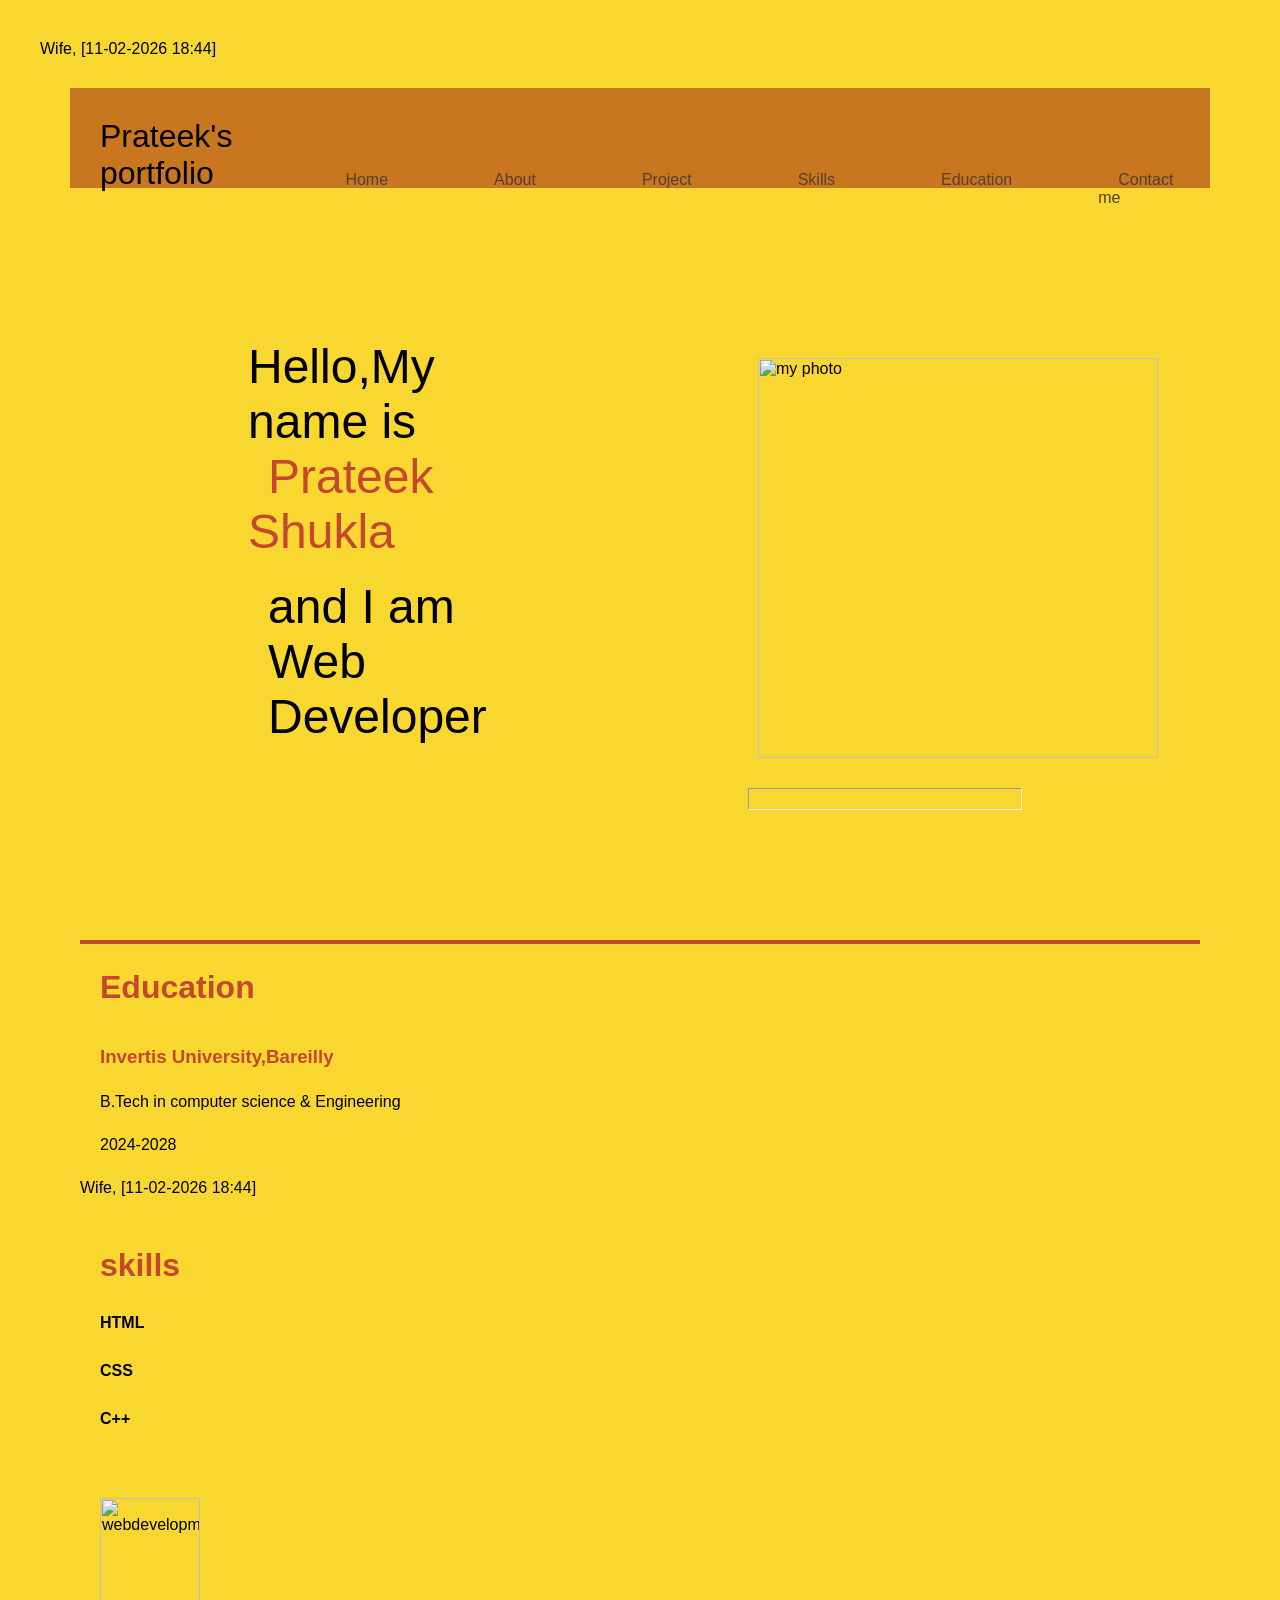
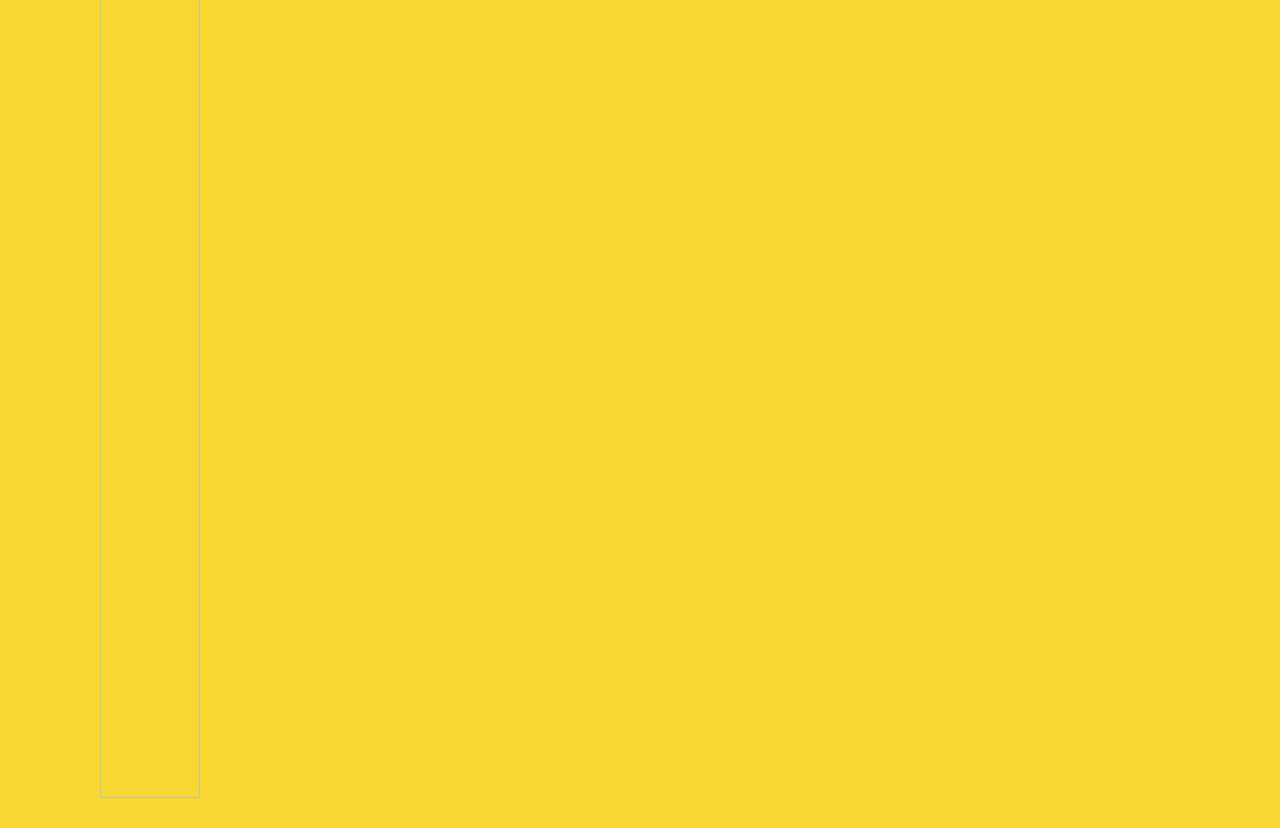
==== index.html @ ced0cb63 "Create initial developer portfolio webpage Initial commit of the developer portfolio webpage with se" ====
Wife, [11-02-2026 18:44]
<!DOCTYPE html>
<html lang="en">
<head>
    <meta charset="UTF-8">
    <meta name="viewport" content="width=device-width, initial-scale=1.0">
    <title> prateek developer portfolio</title>
    <style>
        *{
            margin:10;
            padding:10;
        }
        body{
            background-color:#F8D830;
            color:black;
            font-family:'poppins',sans-serif;

        }
        nav{
            display: flex;
            justify-content:space around;
            align-items: centre;
            height: 80px;
            background-color:#C87620;

        }
        nav ul{
            display: flex;
            justify-content: center;


        }
        nav ul li {
            list-style:none;
            margin:23px;


        }
        .left{
            font-size: 2rem;

        }
        .firstSection{
            display:flex;
            justify-content:space-around;
            align-items: center;
            margin:80px;


        }
        .firstSection > div{
            width:30%;
        }
        .leftSection{
            font-size:3rem;

        }
        .rightSection{
            
            
        }
        .rightSection img{
            width:400px;
            height:auto;


        }
        .purple{
            color:#C54730;

        }
        nav ul li a{
            text-decoration: none;
            color:#593D30;
        }
        nav ul li a:hover{
            text-decoration:none;
            color: black;
            size:2;

        }
        #element{
            color:#C54730;
        }
        .edu{
            font-size:2rem;
            font-weight:bold;
            color:#C54730;
        }
        .secondSection::before{
            content:"";
            display:block;
            width:100%;
            height:4px;
            background-color:#C54730;
            margin-bottom: 15px;
        }
        .edu-box{
            padding:20px
            width: 60%;
            margin:auto;
            border-radius:10px;
        }
        .edu-box h3{
            margin:0;
            color:#C54730
        }
        .edu-box p{
            margin:5px 0;
        }
        .thirdSection{
            width:100;
            
        }
        .thirdSection h2{
            font-size:2rem;
            color:#C54730;


        }
        .thirdSection div{
            color:black;
            font-weight:bold;
            transition:0.3s;

        }
        .lastSection{
            width:100%;
            height:100vh;
            margin:0;
            padding:0;
            
        }
        .lastSection div{
            width:100;
            height:100%;

        }
        .lastSection img{
            width: 100%;
            height:100%;
            object-fit:cover;
            display:block;
        }

    </style>
</head>
<body>
    <header>
        <nav>
            <div class="left"> Prateek's portfolio</div>
            <div class="right">
                <ul>
                    <li><a href="/">Home</a></li>
                    <li><a href="/">About</a></li>
                    <li><a href="/">Project</a></li>
                    <li><a href="/">Skills</a></li>
                    <li><a href="/">Education</a></li>
                    <li><a href="/"> Contact me</a></li>
                        
                </ul>
                 </div>
        </nav>
    </header>
    <main>
        <section class="firstSection">
            <div class="leftSection">
                Hello,My name is <span class="purple"> Prateek Shukla</span>
                <div>and I am Web Developer</div>
                  <span id="element"></span>

            </div>
            <div class="rightSection">
                <img src="6082154036443418279_121.jpg"alt="my photo"
            </div>
            <hr>

        </section>
        <section class="secondSection"> <h2 class="edu">Education</h2>
            <div class="edu-box"><h3>Invertis University,Bareilly</h3>
            <p>B.Tech in computer science & Engineering</p>
            <p>2024-2028</p>
        </div>

Wife, [11-02-2026 18:44]
</section>
        <section class="thirdSection">
            <h2 class=skills>skills </h2>
            <div> HTML</div>
            <div> CSS</div>
            <div> C++</div>
        </section>
        <section class="lastSection">
            <div>
                <img src="istockphoto-1371339413-612x612.jpg"alt="webdevelopment"
            </div>
        </section>




    </main>
    
</script>

    <script src="https://unpkg.com/typed.js@3.0.0/dist/typed.umd.js"></script>
    <script>
    var typed = new Typed('#element', {
      strings: ['Web deveoper','Web Designer', 'Reasearcher',],
      typeSpeed: 50,
    });
  </script>



</body>
</html>
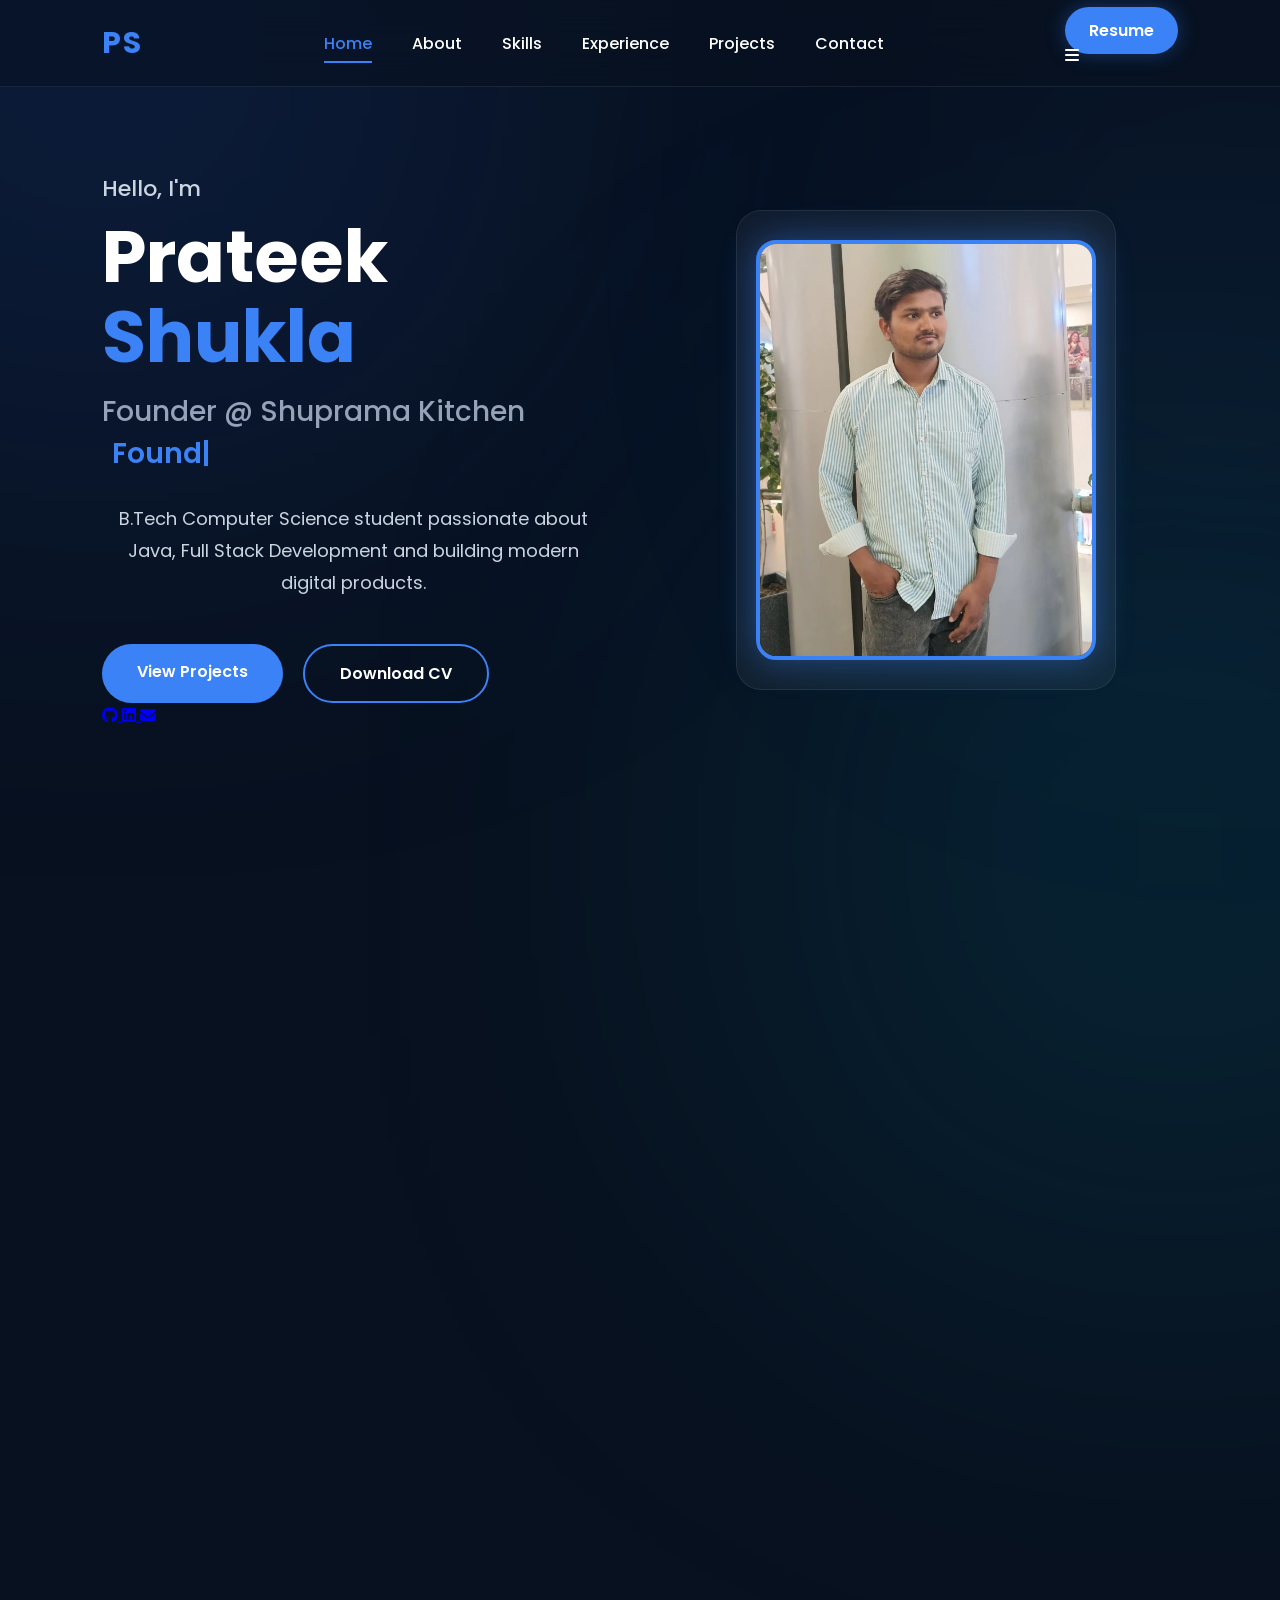
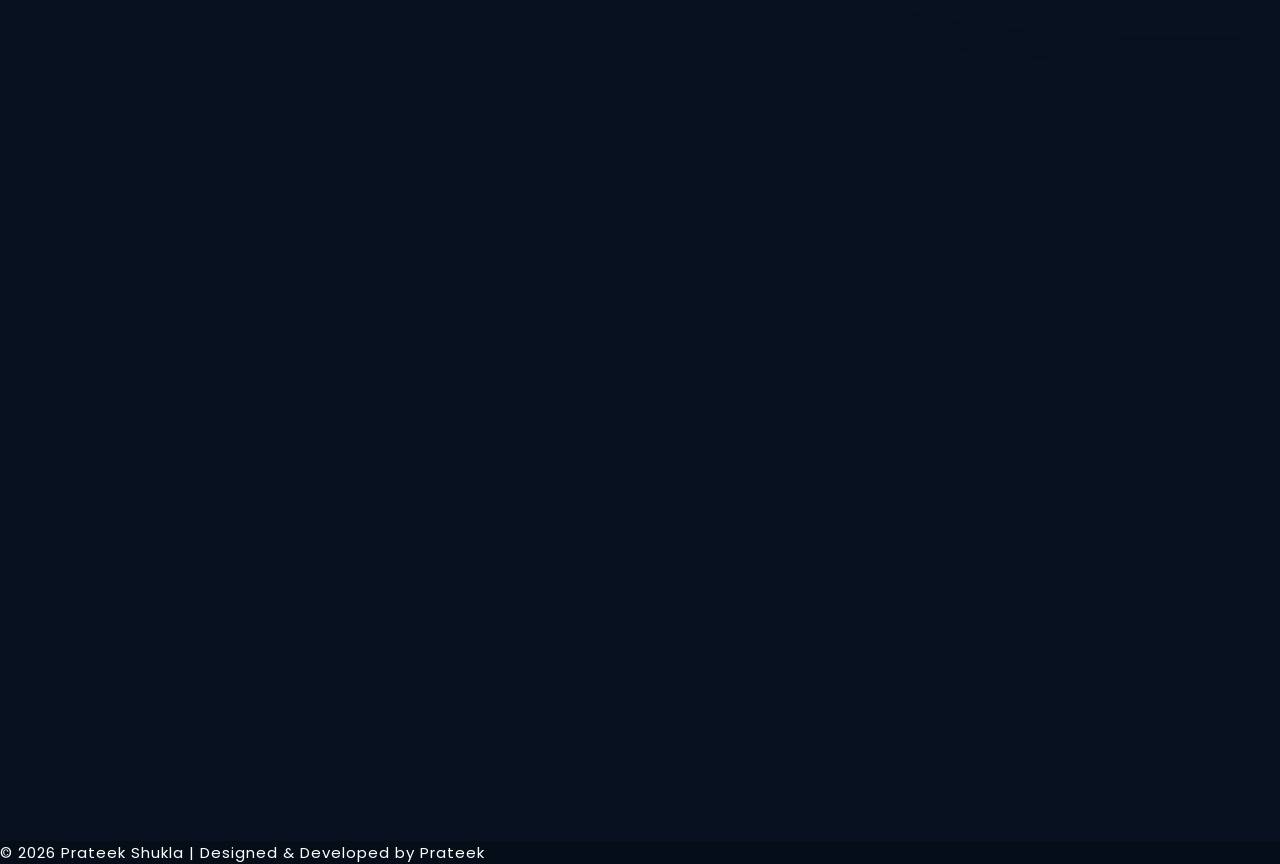
==== commit d0d45de9: "Initial Portfolio Website" ====
--- a/index.html
+++ b/index.html
@@ -1,217 +1,334 @@
-Wife, [11-02-2026 18:44]
 <!DOCTYPE html>
 <html lang="en">
+
 <head>
+
     <meta charset="UTF-8">
     <meta name="viewport" content="width=device-width, initial-scale=1.0">
-    <title> prateek developer portfolio</title>
-    <style>
-        *{
-            margin:10;
-            padding:10;
-        }
-        body{
-            background-color:#F8D830;
-            color:black;
-            font-family:'poppins',sans-serif;
-
-        }
-        nav{
-            display: flex;
-            justify-content:space around;
-            align-items: centre;
-            height: 80px;
-            background-color:#C87620;
-
-        }
-        nav ul{
-            display: flex;
-            justify-content: center;
-
-
-        }
-        nav ul li {
-            list-style:none;
-            margin:23px;
-
-
-        }
-        .left{
-            font-size: 2rem;
-
-        }
-        .firstSection{
-            display:flex;
-            justify-content:space-around;
-            align-items: center;
-            margin:80px;
-
-
-        }
-        .firstSection > div{
-            width:30%;
-        }
-        .leftSection{
-            font-size:3rem;
-
-        }
-        .rightSection{
-            
-            
-        }
-        .rightSection img{
-            width:400px;
-            height:auto;
-
-
-        }
-        .purple{
-            color:#C54730;
-
-        }
-        nav ul li a{
-            text-decoration: none;
-            color:#593D30;
-        }
-        nav ul li a:hover{
-            text-decoration:none;
-            color: black;
-            size:2;
-
-        }
-        #element{
-            color:#C54730;
-        }
-        .edu{
-            font-size:2rem;
-            font-weight:bold;
-            color:#C54730;
-        }
-        .secondSection::before{
-            content:"";
-            display:block;
-            width:100%;
-            height:4px;
-            background-color:#C54730;
-            margin-bottom: 15px;
-        }
-        .edu-box{
-            padding:20px
-            width: 60%;
-            margin:auto;
-            border-radius:10px;
-        }
-        .edu-box h3{
-            margin:0;
-            color:#C54730
-        }
-        .edu-box p{
-            margin:5px 0;
-        }
-        .thirdSection{
-            width:100;
-            
-        }
-        .thirdSection h2{
-            font-size:2rem;
-            color:#C54730;
-
-
-        }
-        .thirdSection div{
-            color:black;
-            font-weight:bold;
-            transition:0.3s;
-
-        }
-        .lastSection{
-            width:100%;
-            height:100vh;
-            margin:0;
-            padding:0;
-            
-        }
-        .lastSection div{
-            width:100;
-            height:100%;
-
-        }
-        .lastSection img{
-            width: 100%;
-            height:100%;
-            object-fit:cover;
-            display:block;
-        }
-
-    </style>
+
+    <title>Prateek Shukla | Portfolio</title>
+
+    <link rel="preconnect" href="https://fonts.googleapis.com">
+    <link rel="preconnect" href="https://fonts.gstatic.com" crossorigin>
+
+    <link href="https://fonts.googleapis.com/css2?family=Poppins:wght@300;400;500;600;700;800&display=swap"
+        rel="stylesheet">
+
+    <link rel="stylesheet"
+        href="https://cdnjs.cloudflare.com/ajax/libs/font-awesome/6.6.0/css/all.min.css">
+
+    <link rel="stylesheet" href="css/style.css">
+    <link rel="stylesheet" href="css/responsive.css">
+
 </head>
+
 <body>
+
     <header>
-        <nav>
-            <div class="left"> Prateek's portfolio</div>
-            <div class="right">
-                <ul>
-                    <li><a href="/">Home</a></li>
-                    <li><a href="/">About</a></li>
-                    <li><a href="/">Project</a></li>
-                    <li><a href="/">Skills</a></li>
-                    <li><a href="/">Education</a></li>
-                    <li><a href="/"> Contact me</a></li>
-                        
-                </ul>
-                 </div>
+
+        <nav class="navbar">
+
+            <div class="logo">
+                PS
+            </div>
+
+            <ul class="nav-links">
+
+                <li><a href="#home">Home</a></li>
+
+                <li><a href="#about">About</a></li>
+
+                <li><a href="#skills">Skills</a></li>
+
+                <li><a href="#experience">Experience</a></li>
+
+                <li><a href="#projects">Projects</a></li>
+
+                <li><a href="#contact">Contact</a></li>
+
+            </ul>
+
+            <div class="nav-right">
+
+                <a href="assets/resume.pdf" class="resume-btn" download>
+                    Resume
+                </a>
+
+                <div class="menu-btn">
+                    <i class="fa-solid fa-bars"></i>
+                </div>
+
+            </div>
+
         </nav>
+
     </header>
-    <main>
-        <section class="firstSection">
-            <div class="leftSection">
-                Hello,My name is <span class="purple"> Prateek Shukla</span>
-                <div>and I am Web Developer</div>
-                  <span id="element"></span>
-
-            </div>
-            <div class="rightSection">
-                <img src="6082154036443418279_121.jpg"alt="my photo"
-            </div>
-            <hr>
-
-        </section>
-        <section class="secondSection"> <h2 class="edu">Education</h2>
-            <div class="edu-box"><h3>Invertis University,Bareilly</h3>
-            <p>B.Tech in computer science & Engineering</p>
-            <p>2024-2028</p>
-        </div>
-
-Wife, [11-02-2026 18:44]
-</section>
-        <section class="thirdSection">
-            <h2 class=skills>skills </h2>
-            <div> HTML</div>
-            <div> CSS</div>
-            <div> C++</div>
-        </section>
-        <section class="lastSection">
-            <div>
-                <img src="istockphoto-1371339413-612x612.jpg"alt="webdevelopment"
-            </div>
-        </section>
-
-
-
-
-    </main>
-    
-</script>
-
-    <script src="https://unpkg.com/typed.js@3.0.0/dist/typed.umd.js"></script>
-    <script>
-    var typed = new Typed('#element', {
-      strings: ['Web deveoper','Web Designer', 'Reasearcher',],
-      typeSpeed: 50,
-    });
-  </script>
-
-
+
+    <!-- HERO -->
+
+    <section class="hero" id="home">
+
+        <div class="hero-left">
+
+            <h3>Hello, I'm</h3>
+
+            <h1>
+                Prateek <span>Shukla</span>
+            </h1>
+
+            <h2>
+                Founder @ Shuprama Kitchen
+            </h2>
+
+            <p>
+
+                B.Tech Computer Science student passionate about Java,
+                Full Stack Development and building modern digital products.
+
+            </p>
+
+            <div class="buttons">
+
+                <a href="#projects" class="btn">
+                    View Projects
+                </a>
+
+                <a href="assets/resume.pdf" download class="btn outline">
+                    Download CV
+                </a>
+
+            </div>
+
+            <div class="social-icons">
+
+                <a href="https://github.com/YOUR_USERNAME" target="_blank">
+                    <i class="fab fa-github"></i>
+                </a>
+
+                <a href="https://www.linkedin.com/in/prateek-shukla-16771534b" target="_blank">
+                    <i class="fab fa-linkedin"></i>
+                </a>
+
+                <a href="mailto:prateekshukla0610@gmail.com">
+                    <i class="fa-solid fa-envelope"></i>
+                </a>
+
+            </div>
+
+        </div>
+
+        <div class="hero-right">
+
+            <div class="profile-card">
+
+                <div class="circle">
+
+                    <img src="assets/images/profile.png" alt="Prateek Shukla">
+
+                </div>
+
+            </div>
+
+        </div>
+
+    </section>
+
+    <!-- ABOUT -->
+
+    <section id="about">
+
+        <h2 class="section-title">
+            About Me
+        </h2>
+
+        <p>
+
+            I am a Computer Science Engineering student at Invertis University
+            and Founder of Shuprama Kitchen. I love creating beautiful websites,
+            learning Java and building real-world software solutions.
+
+        </p>
+
+    </section>
+
+    <!-- SKILLS -->
+
+    <section id="skills">
+
+        <h2 class="section-title">
+            Skills
+        </h2>
+
+        <div class="skills-grid">
+
+            <div class="skill-card">Java</div>
+            <div class="skill-card">HTML5</div>
+            <div class="skill-card">CSS3</div>
+            <div class="skill-card">JavaScript</div>
+            <div class="skill-card">Git</div>
+            <div class="skill-card">GitHub</div>
+            <div class="skill-card">MySQL</div>
+            <div class="skill-card">JDBC</div>
+            <div class="skill-card">OOP</div>
+            <div class="skill-card">DSA</div>
+
+        </div>
+
+    </section>
+
+    <!-- EXPERIENCE -->
+
+    <section id="experience">
+
+        <h2 class="section-title">
+            Experience
+        </h2>
+
+        <div class="timeline">
+
+            <div class="timeline-item">
+
+                <h3>Founder</h3>
+
+                <h4>Shuprama Kitchen</h4>
+
+                <p>May 2024 - Present</p>
+
+            </div>
+
+            <div class="timeline-item">
+
+                <h3>Summer Intern</h3>
+
+                <h4>CodeAlpha</h4>
+
+                <p>June 2026 - Present</p>
+
+            </div>
+
+        </div>
+
+    </section>
+
+    <!-- PROJECTS -->
+
+    <section id="projects">
+
+        <h2 class="section-title">
+            Projects
+        </h2>
+
+        <div class="project-grid">
+
+            <div class="project-card">
+
+                <h3>Zevora</h3>
+
+                <p>
+                    Modern Food Ordering Platform.
+                </p>
+
+                <div class="project-links">
+
+                    <a href="#">GitHub</a>
+
+                    <a href="#">Live Demo</a>
+
+                </div>
+
+            </div>
+
+            <div class="project-card">
+
+                <h3>Library Management System</h3>
+
+                <p>
+                    Java Console based Project.
+                </p>
+
+                <div class="project-links">
+
+                    <a href="#">GitHub</a>
+
+                    <a href="#">Live Demo</a>
+
+                </div>
+
+            </div>
+
+            <div class="project-card">
+
+                <h3>Portfolio Website</h3>
+
+                <p>
+                    Responsive Portfolio using HTML CSS JavaScript.
+                </p>
+
+                <div class="project-links">
+
+                    <a href="#">GitHub</a>
+
+                    <a href="#">Live Demo</a>
+
+                </div>
+
+            </div>
+
+        </div>
+
+    </section>
+
+    <!-- CONTACT -->
+
+    <section id="contact">
+
+        <h2 class="section-title">
+            Contact
+        </h2>
+
+        <p>
+
+            📧
+            <a href="mailto:prateekshukla0610@gmail.com">
+                prateekshukla0610@gmail.com
+            </a>
+
+        </p>
+
+        <p>
+
+            💼
+            <a href="https://www.linkedin.com/in/prateek-shukla-16771534b"
+                target="_blank">
+
+                LinkedIn
+
+            </a>
+
+        </p>
+
+        <p>
+
+            💻
+            <a href="https://github.com/YOUR_USERNAME"
+                target="_blank">
+
+                GitHub
+
+            </a>
+
+        </p>
+
+    </section>
+
+    <footer>
+
+        © 2026 Prateek Shukla | Designed & Developed by Prateek
+
+    </footer>
+
+    <script src="js/script.js"></script>
 
 </body>
-</html>
+
+</html>
--- a/css/style.css
+++ b/css/style.css
@@ -0,0 +1,1317 @@
+/* =========================
+   GOOGLE RESET
+========================= */
+
+*{
+    margin:0;
+    padding:0;
+    box-sizing:border-box;
+}
+
+html{
+    scroll-behavior:smooth;
+}
+
+body{
+
+    font-family:'Poppins',sans-serif;
+
+    background:#08111f;
+
+    color:#fff;
+
+    overflow-x:hidden;
+
+}
+
+/* =========================
+SCROLLBAR
+========================= */
+
+::-webkit-scrollbar{
+
+width:10px;
+
+}
+
+::-webkit-scrollbar-track{
+
+background:#07101d;
+
+}
+
+::-webkit-scrollbar-thumb{
+
+background:#3b82f6;
+
+border-radius:30px;
+
+}
+
+/* =========================
+BACKGROUND
+========================= */
+
+body::before{
+
+content:"";
+
+position:fixed;
+
+width:700px;
+
+height:700px;
+
+background:#2563eb;
+
+filter:blur(220px);
+
+top:-300px;
+
+left:-250px;
+
+opacity:.18;
+
+z-index:-2;
+
+}
+
+body::after{
+
+content:"";
+
+position:fixed;
+
+width:700px;
+
+height:700px;
+
+background:#06b6d4;
+
+filter:blur(220px);
+
+bottom:-300px;
+
+right:-250px;
+
+opacity:.15;
+
+z-index:-2;
+
+}
+
+/* =========================
+NAVBAR
+========================= */
+
+header{
+
+position:fixed;
+
+top:0;
+
+left:0;
+
+width:100%;
+
+z-index:999;
+
+padding:18px 8%;
+
+backdrop-filter:blur(18px);
+
+background:rgba(10,20,35,.55);
+
+border-bottom:1px solid rgba(255,255,255,.08);
+
+}
+
+.navbar{
+
+display:flex;
+
+align-items:center;
+
+justify-content:space-between;
+
+}
+
+.logo{
+
+font-size:30px;
+
+font-weight:700;
+
+color:#3b82f6;
+
+cursor:pointer;
+
+letter-spacing:2px;
+
+}
+
+.nav-links{
+
+display:flex;
+
+list-style:none;
+
+gap:40px;
+
+}
+
+.nav-links a{
+
+color:#fff;
+
+text-decoration:none;
+
+font-weight:500;
+
+transition:.3s;
+
+position:relative;
+
+}
+
+.nav-links a::after{
+
+content:"";
+
+position:absolute;
+
+width:0;
+
+height:2px;
+
+background:#3b82f6;
+
+bottom:-8px;
+
+left:0;
+
+transition:.35s;
+
+}
+
+.nav-links a:hover::after{
+
+width:100%;
+
+}
+
+.nav-links a:hover{
+
+color:#3b82f6;
+
+}
+
+.resume-btn{
+
+padding:12px 24px;
+
+background:#3b82f6;
+
+border-radius:50px;
+
+text-decoration:none;
+
+color:#fff;
+
+font-weight:600;
+
+transition:.4s;
+
+box-shadow:0 0 20px rgba(59,130,246,.35);
+
+}
+
+.resume-btn:hover{
+
+transform:translateY(-4px);
+
+box-shadow:0 0 40px rgba(59,130,246,.55);
+
+}
+
+/* =========================
+HERO
+========================= */
+
+.hero{
+
+min-height:100vh;
+
+padding:120px 8%;
+
+display:flex;
+
+align-items:center;
+
+justify-content:space-between;
+
+gap:70px;
+
+}
+
+.hero-left{
+
+flex:1;
+
+}
+
+.hero-left h3{
+
+font-size:22px;
+
+font-weight:500;
+
+color:#cbd5e1;
+
+}
+
+.hero-left h1{
+
+font-size:72px;
+
+margin-top:12px;
+
+line-height:1.1;
+
+}
+
+.hero-left span{
+
+color:#3b82f6;
+
+}
+
+.hero-left h2{
+
+margin-top:15px;
+
+font-size:28px;
+
+font-weight:500;
+
+color:#94a3b8;
+
+}
+
+.hero-left p{
+
+margin-top:28px;
+
+line-height:32px;
+
+font-size:18px;
+
+max-width:650px;
+
+color:#cbd5e1;
+
+}
+
+.buttons{
+
+display:flex;
+
+gap:20px;
+
+margin-top:45px;
+
+}
+
+.btn{
+
+padding:15px 35px;
+
+border-radius:50px;
+
+background:#3b82f6;
+
+text-decoration:none;
+
+color:#fff;
+
+font-weight:600;
+
+transition:.35s;
+
+}
+
+.btn:hover{
+
+transform:translateY(-5px);
+
+box-shadow:0 0 35px rgba(59,130,246,.45);
+
+}
+
+.outline{
+
+background:transparent;
+
+border:2px solid #3b82f6;
+
+}
+
+.outline:hover{
+
+background:#3b82f6;
+
+}
+/* =========================
+   GOOGLE RESET
+========================= */
+
+*{
+    margin:0;
+    padding:0;
+    box-sizing:border-box;
+}
+
+html{
+    scroll-behavior:smooth;
+}
+
+body{
+
+    font-family:'Poppins',sans-serif;
+
+    background:#08111f;
+
+    color:#fff;
+
+    overflow-x:hidden;
+
+}
+
+/* =========================
+SCROLLBAR
+========================= */
+
+::-webkit-scrollbar{
+
+width:10px;
+
+}
+
+::-webkit-scrollbar-track{
+
+background:#07101d;
+
+}
+
+::-webkit-scrollbar-thumb{
+
+background:#3b82f6;
+
+border-radius:30px;
+
+}
+
+/* =========================
+BACKGROUND
+========================= */
+
+body::before{
+
+content:"";
+
+position:fixed;
+
+width:700px;
+
+height:700px;
+
+background:#2563eb;
+
+filter:blur(220px);
+
+top:-300px;
+
+left:-250px;
+
+opacity:.18;
+
+z-index:-2;
+
+}
+
+body::after{
+
+content:"";
+
+position:fixed;
+
+width:700px;
+
+height:700px;
+
+background:#06b6d4;
+
+filter:blur(220px);
+
+bottom:-300px;
+
+right:-250px;
+
+opacity:.15;
+
+z-index:-2;
+
+}
+
+/* =========================
+NAVBAR
+========================= */
+
+header{
+
+position:fixed;
+
+top:0;
+
+left:0;
+
+width:100%;
+
+z-index:999;
+
+padding:18px 8%;
+
+backdrop-filter:blur(18px);
+
+background:rgba(10,20,35,.55);
+
+border-bottom:1px solid rgba(255,255,255,.08);
+
+}
+
+.navbar{
+
+display:flex;
+
+align-items:center;
+
+justify-content:space-between;
+
+}
+
+.logo{
+
+font-size:30px;
+
+font-weight:700;
+
+color:#3b82f6;
+
+cursor:pointer;
+
+letter-spacing:2px;
+
+}
+
+.nav-links{
+
+display:flex;
+
+list-style:none;
+
+gap:40px;
+
+}
+
+.nav-links a{
+
+color:#fff;
+
+text-decoration:none;
+
+font-weight:500;
+
+transition:.3s;
+
+position:relative;
+
+}
+
+.nav-links a::after{
+
+content:"";
+
+position:absolute;
+
+width:0;
+
+height:2px;
+
+background:#3b82f6;
+
+bottom:-8px;
+
+left:0;
+
+transition:.35s;
+
+}
+
+.nav-links a:hover::after{
+
+width:100%;
+
+}
+
+.nav-links a:hover{
+
+color:#3b82f6;
+
+}
+
+.resume-btn{
+
+padding:12px 24px;
+
+background:#3b82f6;
+
+border-radius:50px;
+
+text-decoration:none;
+
+color:#fff;
+
+font-weight:600;
+
+transition:.4s;
+
+box-shadow:0 0 20px rgba(59,130,246,.35);
+
+}
+
+.resume-btn:hover{
+
+transform:translateY(-4px);
+
+box-shadow:0 0 40px rgba(59,130,246,.55);
+
+}
+
+/* =========================
+HERO
+========================= */
+
+.hero{
+
+min-height:100vh;
+
+padding:120px 8%;
+
+display:flex;
+
+align-items:center;
+
+justify-content:space-between;
+
+gap:70px;
+
+}
+
+.hero-left{
+
+flex:1;
+
+}
+
+.hero-left h3{
+
+font-size:22px;
+
+font-weight:500;
+
+color:#cbd5e1;
+
+}
+
+.hero-left h1{
+
+font-size:72px;
+
+margin-top:12px;
+
+line-height:1.1;
+
+}
+
+.hero-left span{
+
+color:#3b82f6;
+
+}
+
+.hero-left h2{
+
+margin-top:15px;
+
+font-size:28px;
+
+font-weight:500;
+
+color:#94a3b8;
+
+}
+
+.hero-left p{
+
+margin-top:28px;
+
+line-height:32px;
+
+font-size:18px;
+
+max-width:650px;
+
+color:#cbd5e1;
+
+}
+
+.buttons{
+
+display:flex;
+
+gap:20px;
+
+margin-top:45px;
+
+}
+
+.btn{
+
+padding:15px 35px;
+
+border-radius:50px;
+
+background:#3b82f6;
+
+text-decoration:none;
+
+color:#fff;
+
+font-weight:600;
+
+transition:.35s;
+
+}
+
+.btn:hover{
+
+transform:translateY(-5px);
+
+box-shadow:0 0 35px rgba(59,130,246,.45);
+
+}
+
+.outline{
+
+background:transparent;
+
+border:2px solid #3b82f6;
+
+}
+
+.outline:hover{
+
+background:#3b82f6;
+
+}
+/* ==========================
+   SCROLL ANIMATION
+========================== */
+
+.hidden{
+opacity:0;
+transform:translateY(70px);
+transition:all .9s ease;
+}
+
+.show{
+opacity:1;
+transform:translateY(0);
+}
+
+/* ==========================
+TOP BUTTON
+========================== */
+
+.top-btn{
+
+position:fixed;
+
+right:25px;
+
+bottom:25px;
+
+width:55px;
+
+height:55px;
+
+border:none;
+
+border-radius:50%;
+
+background:#3b82f6;
+
+color:#fff;
+
+font-size:22px;
+
+cursor:pointer;
+
+opacity:0;
+
+pointer-events:none;
+
+transition:.4s;
+
+box-shadow:0 0 30px rgba(59,130,246,.45);
+
+}
+
+.show-top{
+
+opacity:1;
+
+pointer-events:auto;
+
+}
+
+.top-btn:hover{
+
+transform:translateY(-6px);
+
+}
+
+/* ==========================
+ACTIVE NAVBAR
+========================== */
+
+.nav-links a.active{
+
+color:#3b82f6;
+
+}
+
+.nav-links a.active::after{
+
+width:100%;
+
+}
+
+/* ==========================
+LOADER
+========================== */
+
+body{
+
+opacity:0;
+
+transition:opacity .7s;
+
+}
+
+body.loaded{
+
+opacity:1;
+
+}
+
+/* ==========================
+TYPING TEXT
+========================== */
+
+.typing{
+
+color:#3b82f6;
+
+font-weight:600;
+
+margin-left:10px;
+
+}
+
+.typing::after{
+
+content:"|";
+
+animation:blink .7s infinite;
+
+}
+
+@keyframes blink{
+
+50%{
+
+opacity:0;
+
+}
+
+}
+
+/* ==========================
+CONTACT
+========================== */
+
+#contact{
+
+display:flex;
+
+flex-direction:column;
+
+align-items:center;
+
+gap:15px;
+
+}
+
+#contact p{
+
+padding:14px 25px;
+
+background:rgba(255,255,255,.05);
+
+border-radius:14px;
+
+width:min(500px,100%);
+
+text-align:center;
+
+transition:.3s;
+
+}
+
+#contact p:hover{
+
+background:#2563eb;
+
+}
+
+/* ==========================
+FOOTER
+========================== */
+
+footer{
+
+margin-top:80px;
+
+background:#050d18;
+
+font-size:15px;
+
+letter-spacing:1px;
+
+}
+
+/* ==========================
+FLOATING BACKGROUND
+========================== */
+
+body::before{
+
+animation:moveOne 12s ease-in-out infinite;
+
+}
+
+body::after{
+
+animation:moveTwo 15s ease-in-out infinite;
+
+}
+
+@keyframes moveOne{
+
+0%{
+
+transform:translate(0,0);
+
+}
+
+50%{
+
+transform:translate(70px,40px);
+
+}
+
+100%{
+
+transform:translate(0,0);
+
+}
+
+}
+
+@keyframes moveTwo{
+
+0%{
+
+transform:translate(0,0);
+
+}
+
+50%{
+
+transform:translate(-80px,-50px);
+
+}
+
+100%{
+
+transform:translate(0,0);
+
+}
+
+}
+
+/* ==========================
+PROJECT IMAGE PLACEHOLDER
+========================== */
+
+.project-card{
+
+position:relative;
+
+overflow:hidden;
+
+}
+
+.project-card::before{
+
+content:"";
+
+position:absolute;
+
+top:0;
+
+left:0;
+
+width:100%;
+
+height:5px;
+
+background:linear-gradient(90deg,#3b82f6,#06b6d4);
+
+}
+
+/* ==========================
+SKILL CARD ICON SPACE
+========================== */
+
+.skill-card{
+
+font-size:18px;
+
+font-weight:600;
+
+}
+
+.skill-card:hover{
+
+transform:translateY(-10px) scale(1.03);
+
+}
+
+/* ==========================
+END
+========================== */
+/* HERO RIGHT */
+
+.hero-right{
+    flex:1;
+    display:flex;
+    justify-content:center;
+    align-items:center;
+}
+
+.profile-card{
+    width:380px;
+    height:480px;
+    display:flex;
+    justify-content:center;
+    align-items:center;
+    background:rgba(255,255,255,.05);
+    border-radius:25px;
+    border:1px solid rgba(255,255,255,.08);
+    backdrop-filter:blur(20px);
+}
+
+.circle{
+    width:340px;
+    height:420px;
+    overflow:hidden;
+    border-radius:20px;
+    border:4px solid #3b82f6;
+    box-shadow:0 0 35px rgba(59,130,246,.45);
+}
+
+.circle img{
+    width:100%;
+    height:100%;
+    object-fit:cover;
+    object-position:top center;
+}
+/* =====================================
+   ABOUT PAGE
+===================================== */
+
+#journey{
+
+    position:relative;
+
+}
+
+#journey::before{
+
+    content:"";
+
+    position:absolute;
+
+    left:50%;
+
+    top:140px;
+
+    transform:translateX(-50%);
+
+    width:4px;
+
+    height:78%;
+
+    background:linear-gradient(#3b82f6,#06b6d4);
+
+    border-radius:20px;
+
+}
+
+.timeline{
+
+    display:flex;
+
+    flex-direction:column;
+
+    gap:40px;
+
+    position:relative;
+
+}
+
+.timeline-item{
+
+    width:46%;
+
+    background:rgba(255,255,255,.05);
+
+    backdrop-filter:blur(20px);
+
+    padding:28px;
+
+    border-radius:20px;
+
+    border:1px solid rgba(255,255,255,.08);
+
+    transition:.4s;
+
+    position:relative;
+
+}
+
+.timeline-item:nth-child(odd){
+
+    align-self:flex-start;
+
+}
+
+.timeline-item:nth-child(even){
+
+    align-self:flex-end;
+
+}
+
+.timeline-item::before{
+
+    content:"";
+
+    position:absolute;
+
+    width:18px;
+
+    height:18px;
+
+    border-radius:50%;
+
+    background:#3b82f6;
+
+    top:40px;
+
+    box-shadow:0 0 20px #3b82f6;
+
+}
+
+.timeline-item:nth-child(odd)::before{
+
+    right:-52px;
+
+}
+
+.timeline-item:nth-child(even)::before{
+
+    left:-52px;
+
+}
+
+.timeline-item:hover{
+
+    transform:translateY(-10px);
+
+    box-shadow:0 0 40px rgba(59,130,246,.35);
+
+}
+
+.timeline-item h3{
+
+    color:#3b82f6;
+
+    margin-bottom:10px;
+
+    font-size:24px;
+
+}
+
+.timeline-item h4{
+
+    margin-bottom:12px;
+
+    color:#ffffff;
+
+}
+
+.timeline-item p{
+
+    color:#cbd5e1;
+
+    line-height:30px;
+
+}
+
+/* =====================================
+STORY
+===================================== */
+
+section p{
+
+    max-width:900px;
+
+    margin:auto;
+
+    text-align:center;
+
+    line-height:34px;
+
+    color:#d1d5db;
+
+    font-size:18px;
+
+}
+
+/* =====================================
+EXPERIENCE CARD
+===================================== */
+
+.project-card{
+
+    background:rgba(255,255,255,.05);
+
+    border:1px solid rgba(255,255,255,.08);
+
+    backdrop-filter:blur(20px);
+
+    border-radius:22px;
+
+    transition:.4s;
+
+}
+
+.project-card:hover{
+
+    transform:translateY(-10px);
+
+    border-color:#3b82f6;
+
+    box-shadow:0 0 35px rgba(59,130,246,.35);
+
+}
+
+.project-card h3{
+
+    color:#3b82f6;
+
+    margin-bottom:15px;
+
+}
+
+/* =====================================
+ABOUT HERO
+===================================== */
+
+.hero{
+
+    position:relative;
+
+}
+
+.hero::after{
+
+    content:"";
+
+    position:absolute;
+
+    width:450px;
+
+    height:450px;
+
+    border-radius:50%;
+
+    background:#3b82f6;
+
+    filter:blur(220px);
+
+    right:-180px;
+
+    top:50px;
+
+    opacity:.15;
+
+    z-index:-1;
+
+}
+
+/* =====================================
+CAREER GOAL
+===================================== */
+
+section:last-of-type{
+
+    background:rgba(255,255,255,.03);
+
+    border-top:1px solid rgba(255,255,255,.06);
+
+    border-bottom:1px solid rgba(255,255,255,.06);
+
+}
+
+/* =====================================
+FOOTER
+===================================== */
+
+footer{
+
+    margin-top:100px;
+
+}
--- a/css/responsive.css
+++ b/css/responsive.css
@@ -0,0 +1,549 @@
+/* ==========================================
+   RESPONSIVE CSS
+========================================== */
+
+/* Laptop */
+
+@media (max-width:1200px){
+
+.hero{
+
+padding:120px 5%;
+
+gap:40px;
+
+}
+
+.hero-left h1{
+
+font-size:60px;
+
+}
+
+.profile-card{
+
+width:360px;
+
+height:360px;
+
+}
+
+.circle{
+
+width:260px;
+
+height:260px;
+
+}
+
+}
+
+/* Tablet */
+
+@media (max-width:992px){
+
+.nav-links{
+
+display:none;
+
+}
+
+.resume-btn{
+
+display:none;
+
+}
+
+.navbar{
+
+justify-content:space-between;
+
+}
+
+.hero{
+
+flex-direction:column-reverse;
+
+text-align:center;
+
+padding-top:150px;
+
+}
+
+.hero-left{
+
+display:flex;
+
+flex-direction:column;
+
+align-items:center;
+
+}
+
+.hero-left p{
+
+max-width:100%;
+
+}
+
+.buttons{
+
+justify-content:center;
+
+flex-wrap:wrap;
+
+}
+
+.profile-card{
+
+width:320px;
+
+height:320px;
+
+}
+
+.circle{
+
+width:230px;
+
+height:230px;
+
+}
+
+.section-title{
+
+font-size:36px;
+
+}
+
+.skills-grid{
+
+grid-template-columns:repeat(2,1fr);
+
+}
+
+.project-grid{
+
+grid-template-columns:1fr;
+
+}
+
+.timeline{
+
+width:100%;
+
+}
+
+}
+
+/* Mobile */
+
+@media (max-width:768px){
+
+header{
+
+padding:18px 6%;
+
+}
+
+.hero{
+
+padding:140px 6% 80px;
+
+}
+
+.hero-left h1{
+
+font-size:46px;
+
+}
+
+.hero-left h2{
+
+font-size:22px;
+
+}
+
+.hero-left p{
+
+font-size:16px;
+
+line-height:28px;
+
+}
+
+.buttons{
+
+flex-direction:column;
+
+width:100%;
+
+}
+
+.btn{
+
+width:100%;
+
+text-align:center;
+
+}
+
+.profile-card{
+
+width:280px;
+
+height:280px;
+
+}
+
+.circle{
+
+width:190px;
+
+height:190px;
+
+}
+
+.skills-grid{
+
+grid-template-columns:1fr;
+
+}
+
+.skill-card{
+
+padding:22px;
+
+}
+
+.project-card{
+
+padding:25px;
+
+}
+
+.section-title{
+
+font-size:32px;
+
+}
+
+section{
+
+padding:80px 6%;
+
+}
+
+}
+
+/* Small Mobile */
+
+@media (max-width:480px){
+
+.logo{
+
+font-size:24px;
+
+}
+
+.hero-left h1{
+
+font-size:38px;
+
+}
+
+.hero-left h2{
+
+font-size:19px;
+
+}
+
+.hero-left h3{
+
+font-size:18px;
+
+}
+
+.hero-left p{
+
+font-size:15px;
+
+}
+
+.profile-card{
+
+width:240px;
+
+height:240px;
+
+}
+
+.circle{
+
+width:170px;
+
+height:170px;
+
+}
+
+.section-title{
+
+font-size:28px;
+
+}
+
+footer{
+
+font-size:14px;
+
+}
+
+}
+
+/* Large Screens */
+
+@media (min-width:1600px){
+
+.hero{
+
+max-width:1500px;
+
+margin:auto;
+
+}
+
+section{
+
+max-width:1500px;
+
+margin:auto;
+
+}
+
+}
+/* =====================================
+   ABOUT PAGE RESPONSIVE
+===================================== */
+
+/* Laptop */
+
+@media (max-width:1200px){
+
+#journey::before{
+
+left:30px;
+
+transform:none;
+
+}
+
+.timeline-item{
+
+width:calc(100% - 80px);
+
+margin-left:80px;
+
+}
+
+.timeline-item:nth-child(odd),
+.timeline-item:nth-child(even){
+
+align-self:flex-start;
+
+}
+
+.timeline-item::before{
+
+left:-50px !important;
+
+right:auto;
+
+}
+
+}
+
+/* Tablet */
+
+@media (max-width:992px){
+
+.hero{
+
+flex-direction:column-reverse;
+
+text-align:center;
+
+}
+
+.hero-left{
+
+display:flex;
+
+flex-direction:column;
+
+align-items:center;
+
+}
+
+.hero-left p{
+
+max-width:100%;
+
+}
+
+.profile-card{
+
+width:320px;
+
+height:420px;
+
+}
+
+.circle{
+
+width:260px;
+
+height:340px;
+
+}
+
+#journey::before{
+
+display:none;
+
+}
+
+.timeline-item{
+
+width:100%;
+
+margin-left:0;
+
+}
+
+.timeline-item::before{
+
+display:none;
+
+}
+
+}
+
+/* Mobile */
+
+@media (max-width:768px){
+
+.hero{
+
+padding:120px 25px 70px;
+
+}
+
+.hero-left h1{
+
+font-size:42px;
+
+}
+
+.hero-left h2{
+
+font-size:22px;
+
+}
+
+.hero-left p{
+
+font-size:16px;
+
+line-height:28px;
+
+}
+
+.profile-card{
+
+width:280px;
+
+height:360px;
+
+}
+
+.circle{
+
+width:220px;
+
+height:300px;
+
+}
+
+.timeline-item{
+
+padding:22px;
+
+}
+
+.timeline-item h3{
+
+font-size:20px;
+
+}
+
+.timeline-item h4{
+
+font-size:16px;
+
+}
+
+.timeline-item p{
+
+font-size:15px;
+
+line-height:26px;
+
+}
+
+}
+
+/* Small Mobile */
+
+@media (max-width:480px){
+
+.hero-left h1{
+
+font-size:34px;
+
+}
+
+.hero-left h2{
+
+font-size:18px;
+
+}
+
+.profile-card{
+
+width:240px;
+
+height:320px;
+
+}
+
+.circle{
+
+width:190px;
+
+height:260px;
+
+}
+
+.section-title{
+
+font-size:30px;
+
+}
+
+.timeline-item{
+
+padding:18px;
+
+}
+
+}
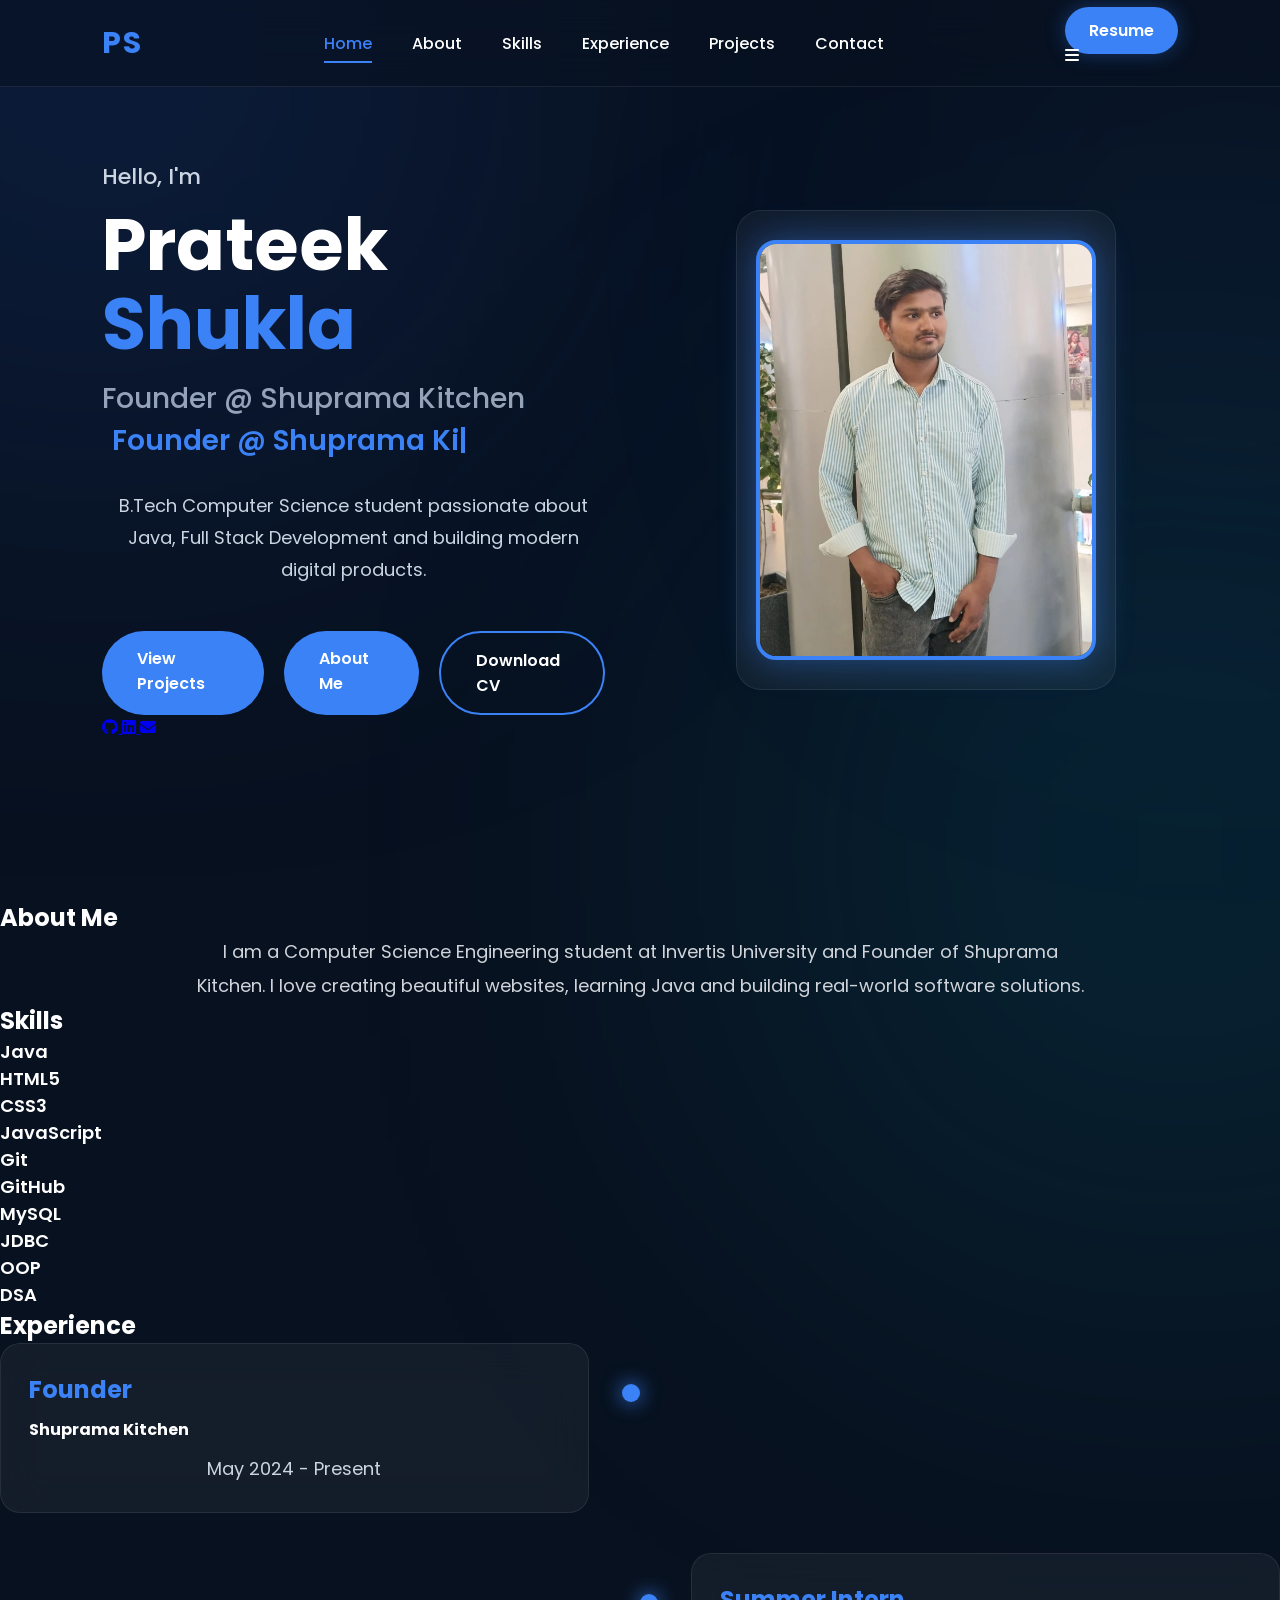
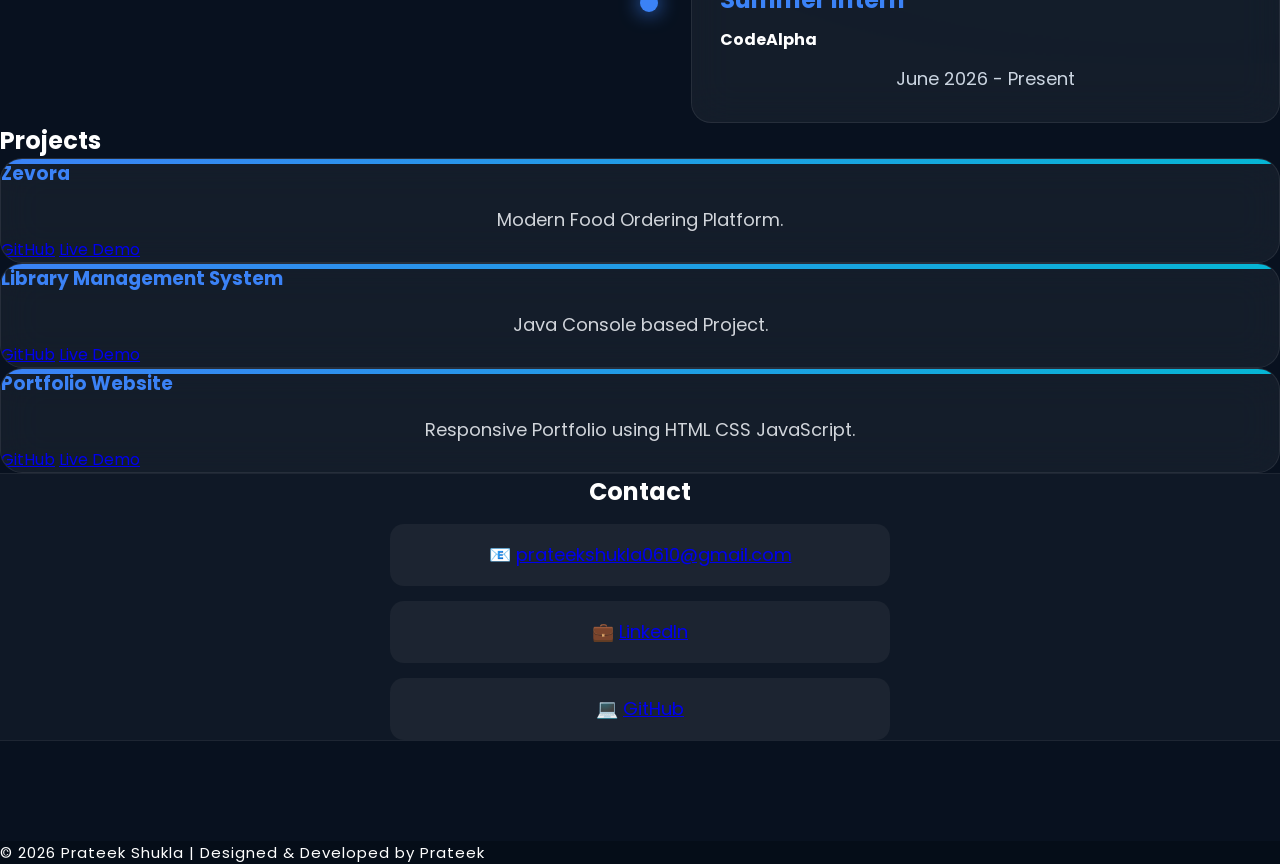
==== commit 791bbd24: "Update index.html" ====
--- a/index.html
+++ b/index.html
@@ -92,6 +92,10 @@
                 <a href="#projects" class="btn">
                     View Projects
                 </a>
+
+                <a href="about.html" class="btn">
+    About Me
+</a>
 
                 <a href="assets/resume.pdf" download class="btn outline">
                     Download CV
@@ -331,4 +335,4 @@
 
 </body>
 
-</html>+</html>
--- a/css/responsive.css
+++ b/css/responsive.css
@@ -44,7 +44,10 @@
 
 .nav-links{
 
-display:none;
+display:flex;
+gap:15px;
+flex-wrap:wrap;
+justify-content:center;
 
 }
 
@@ -546,4 +549,33 @@
 
 }
 
-}+}
+/* ===== Temporary Mobile Navbar Fix ===== */
+
+@media (max-width:768px){
+
+.navbar{
+    display:flex;
+    flex-direction:column;
+    align-items:center;
+    gap:15px;
+}
+
+.nav-links{
+    display:flex !important;
+    flex-direction:row;
+    flex-wrap:wrap;
+    justify-content:center;
+    gap:12px;
+    width:100%;
+}
+
+.nav-links li{
+    list-style:none;
+}
+
+.resume-btn{
+    display:none;
+}
+
+}
